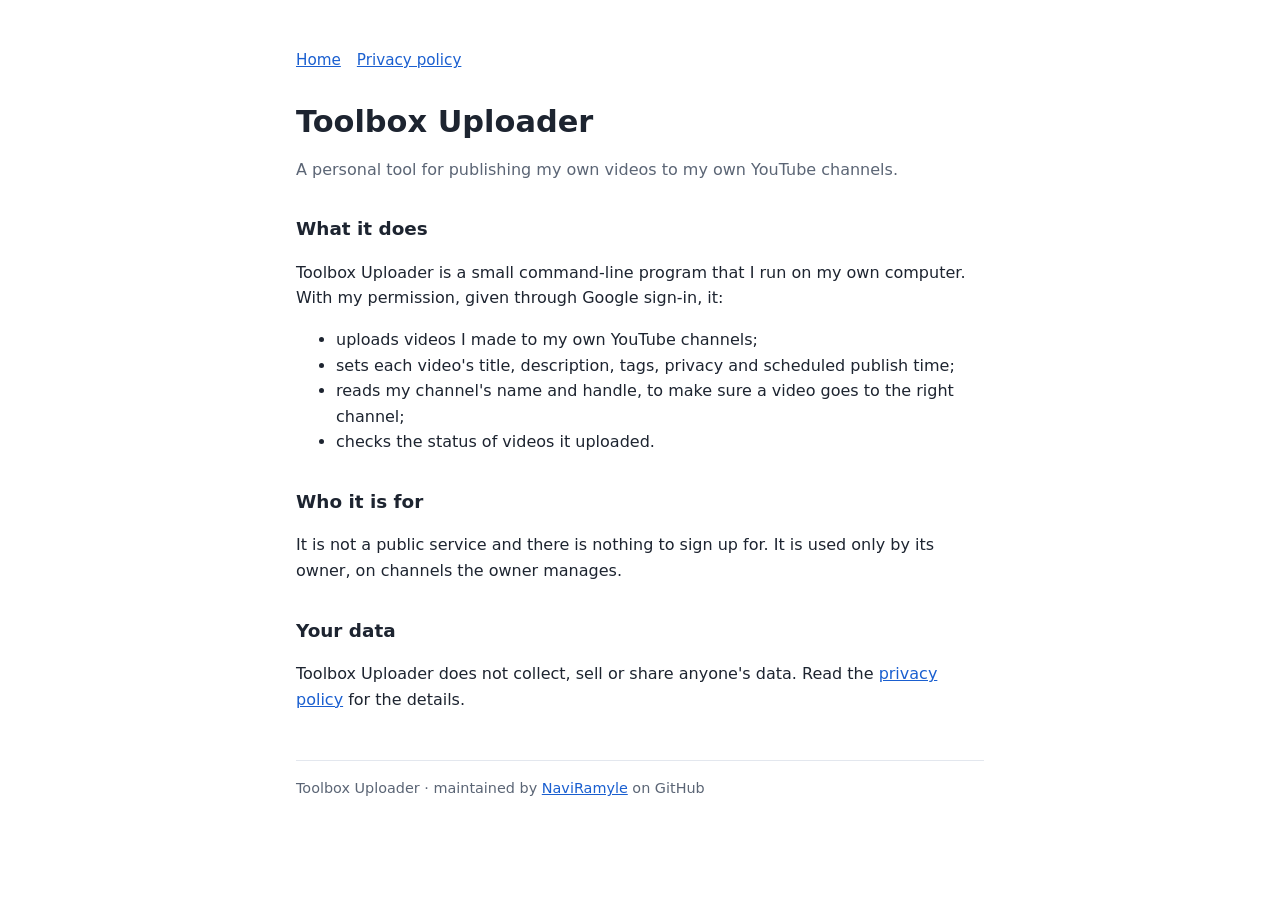
==== index.html @ 78244d82 "Toolbox Uploader homepage and privacy policy Co-Authored-By: Claude Opus 5.5 <noreply@anthropic.com>" ====
<!doctype html>
<html lang="en">
<head>
<meta charset="utf-8">
<meta name="viewport" content="width=device-width,initial-scale=1">
<title>Toolbox Uploader</title>
<meta name="description" content="Toolbox Uploader is a personal command-line tool that uploads the owner's own videos to the owner's own YouTube channels.">
<link rel="stylesheet" href="style.css">
</head>
<body>
<main>
<nav><a href="./">Home</a><a href="privacy.html">Privacy policy</a></nav>
<h1>Toolbox Uploader</h1>
<p class="muted">A personal tool for publishing my own videos to my own YouTube channels.</p>

<h2>What it does</h2>
<p>Toolbox Uploader is a small command-line program that I run on my own computer. With my permission, given through Google sign-in, it:</p>
<ul>
<li>uploads videos I made to my own YouTube channels;</li>
<li>sets each video's title, description, tags, privacy and scheduled publish time;</li>
<li>reads my channel's name and handle, to make sure a video goes to the right channel;</li>
<li>checks the status of videos it uploaded.</li>
</ul>

<h2>Who it is for</h2>
<p>It is not a public service and there is nothing to sign up for. It is used only by its owner, on channels the owner manages.</p>

<h2>Your data</h2>
<p>Toolbox Uploader does not collect, sell or share anyone's data. Read the <a href="privacy.html">privacy policy</a> for the details.</p>

<footer>Toolbox Uploader · maintained by <a href="https://github.com/NaviRamyle">NaviRamyle</a> on GitHub</footer>
</main>
</body>
</html>
---- style.css ----
:root{--bg:#ffffff;--fg:#1d2430;--muted:#5b6575;--line:#e3e7ee;--accent:#1a5fd0}
@media (prefers-color-scheme:dark){:root{--bg:#0f141b;--fg:#e8ecf2;--muted:#9aa6b6;--line:#232c38;--accent:#7fb0ff}}
*{box-sizing:border-box}
body{margin:0;background:var(--bg);color:var(--fg);font:16px/1.6 system-ui,-apple-system,"Segoe UI",Roboto,sans-serif}
main{max-width:720px;margin:0 auto;padding:48px 16px 64px}
h1{font-size:1.9rem;line-height:1.2;margin:0 0 .4rem}
h2{font-size:1.15rem;margin:2rem 0 .4rem}
p,li{color:var(--fg)}
.muted{color:var(--muted)}
a{color:var(--accent)}
nav{display:flex;gap:16px;margin-bottom:32px;font-size:.95rem}
footer{margin-top:48px;padding-top:16px;border-top:1px solid var(--line);font-size:.9rem;color:var(--muted)}
code{font-size:.92em}
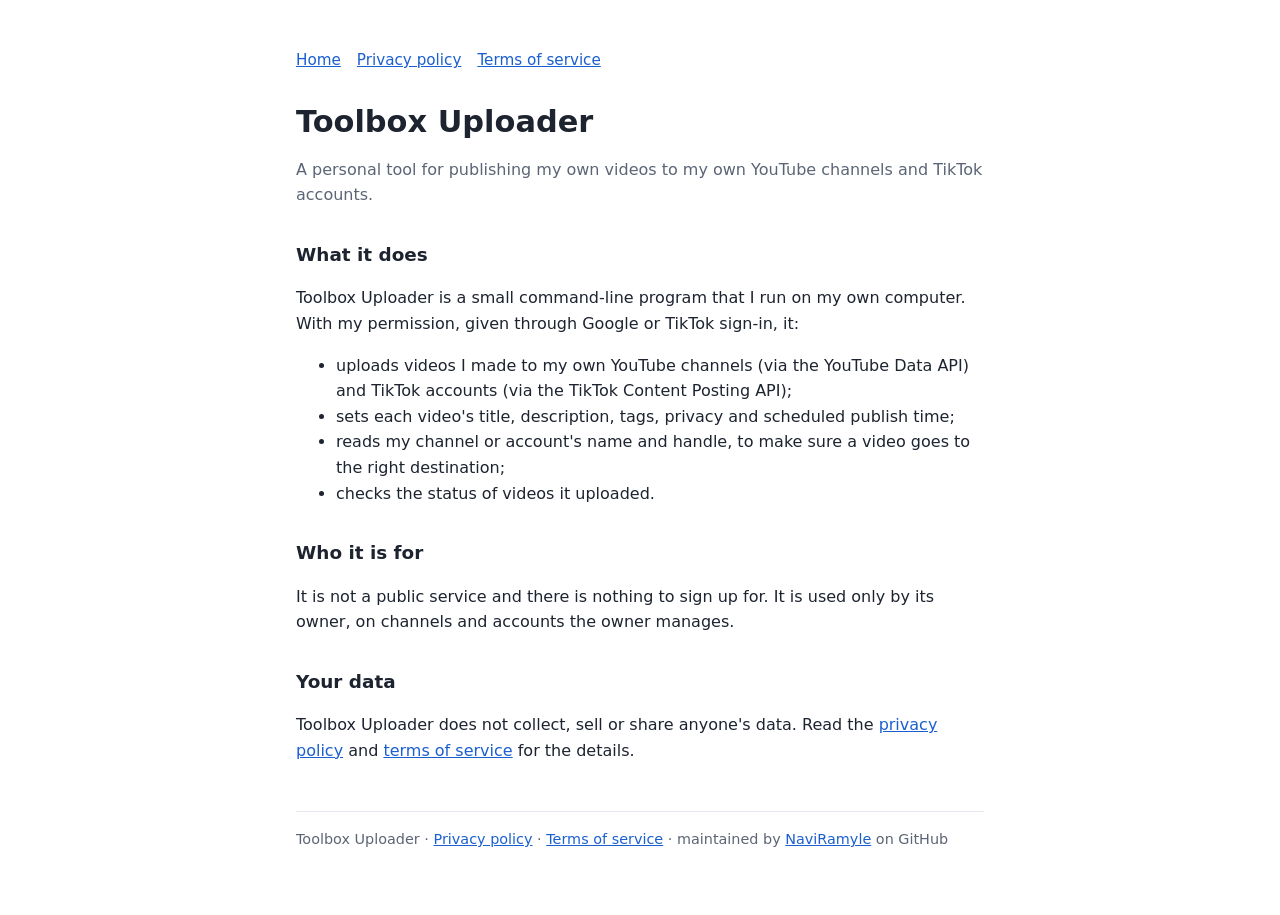
==== commit e79ea6ad: "Add TikTok site verification, terms.html, .nojekyll, and TikTok API disclosures" ====
--- a/index.html
+++ b/index.html
@@ -4,31 +4,31 @@
 <meta charset="utf-8">
 <meta name="viewport" content="width=device-width,initial-scale=1">
 <title>Toolbox Uploader</title>
-<meta name="description" content="Toolbox Uploader is a personal command-line tool that uploads the owner's own videos to the owner's own YouTube channels.">
+<meta name="description" content="Toolbox Uploader is a personal command-line tool that uploads the owner's own videos to the owner's own YouTube channels and TikTok accounts.">
 <link rel="stylesheet" href="style.css">
 </head>
 <body>
 <main>
-<nav><a href="./">Home</a><a href="privacy.html">Privacy policy</a></nav>
+<nav><a href="./">Home</a><a href="privacy.html">Privacy policy</a><a href="terms.html">Terms of service</a></nav>
 <h1>Toolbox Uploader</h1>
-<p class="muted">A personal tool for publishing my own videos to my own YouTube channels.</p>
+<p class="muted">A personal tool for publishing my own videos to my own YouTube channels and TikTok accounts.</p>
 
 <h2>What it does</h2>
-<p>Toolbox Uploader is a small command-line program that I run on my own computer. With my permission, given through Google sign-in, it:</p>
+<p>Toolbox Uploader is a small command-line program that I run on my own computer. With my permission, given through Google or TikTok sign-in, it:</p>
 <ul>
-<li>uploads videos I made to my own YouTube channels;</li>
+<li>uploads videos I made to my own YouTube channels (via the YouTube Data API) and TikTok accounts (via the TikTok Content Posting API);</li>
 <li>sets each video's title, description, tags, privacy and scheduled publish time;</li>
-<li>reads my channel's name and handle, to make sure a video goes to the right channel;</li>
+<li>reads my channel or account's name and handle, to make sure a video goes to the right destination;</li>
 <li>checks the status of videos it uploaded.</li>
 </ul>
 
 <h2>Who it is for</h2>
-<p>It is not a public service and there is nothing to sign up for. It is used only by its owner, on channels the owner manages.</p>
+<p>It is not a public service and there is nothing to sign up for. It is used only by its owner, on channels and accounts the owner manages.</p>
 
 <h2>Your data</h2>
-<p>Toolbox Uploader does not collect, sell or share anyone's data. Read the <a href="privacy.html">privacy policy</a> for the details.</p>
+<p>Toolbox Uploader does not collect, sell or share anyone's data. Read the <a href="privacy.html">privacy policy</a> and <a href="terms.html">terms of service</a> for the details.</p>
 
-<footer>Toolbox Uploader · maintained by <a href="https://github.com/NaviRamyle">NaviRamyle</a> on GitHub</footer>
+<footer>Toolbox Uploader · <a href="privacy.html">Privacy policy</a> · <a href="terms.html">Terms of service</a> · maintained by <a href="https://github.com/NaviRamyle">NaviRamyle</a> on GitHub</footer>
 </main>
 </body>
 </html>
